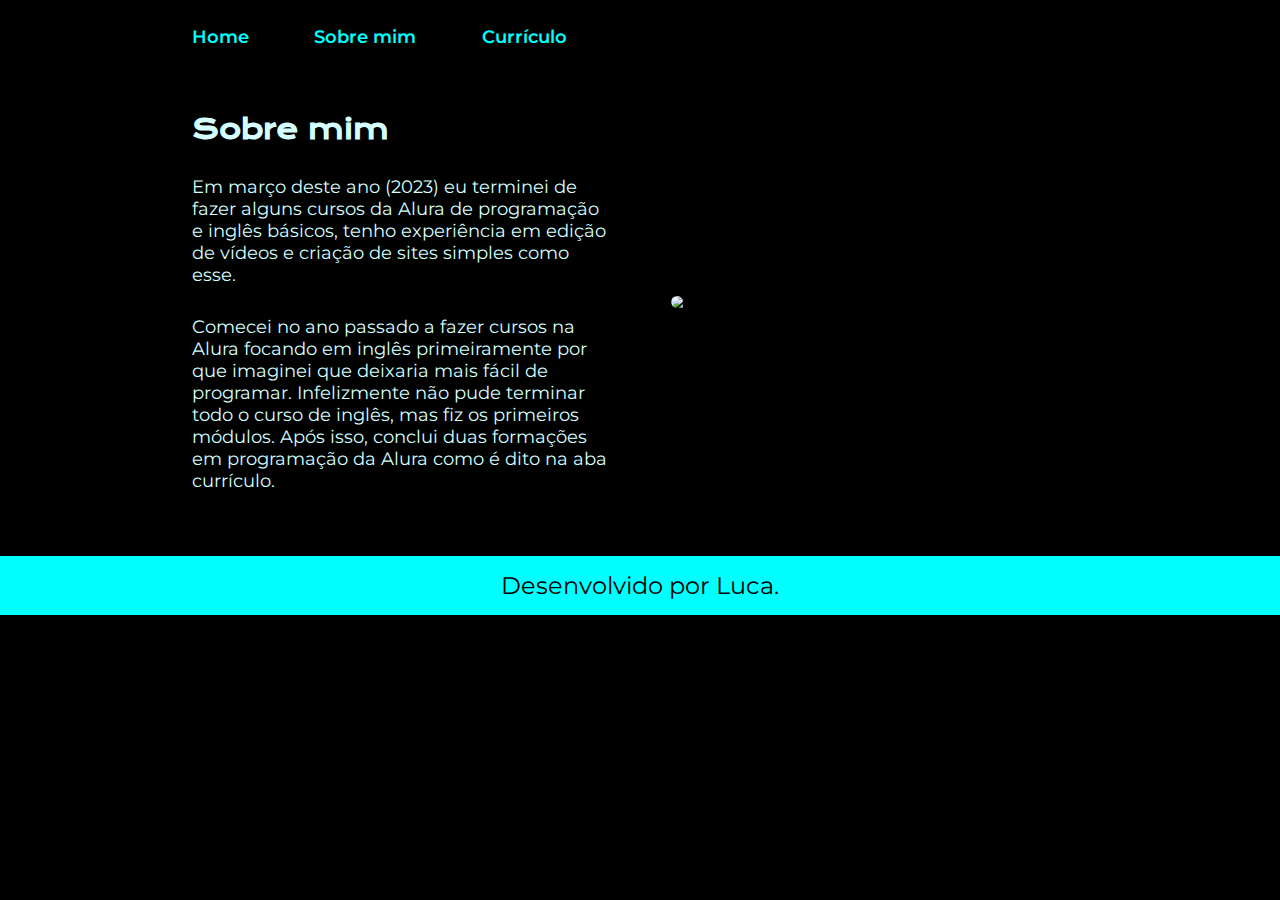
==== about.html @ 62187621 "mudando os textos sobre mim em: about" ====
<!DOCTYPE html>
<html lang="pt-br">
    <head>
        <meta charset="UTF-8">
        <meta http-equiv="X-UA-Compatible" content="IE=edge">
        <meta name="viewport" content="width=device-width, initial-scale=1.0">
        <link rel="stylesheet" href="./styles/style.css">
        <title>Sobre mim</title>
    </head>
    <body>
        <header class="cabecalho">
            <nav class="cabecalhoMenu">
                <a class="cabecalhoMenuLink" href="index.html">Home</a>
                <a class="cabecalhoMenuLink" href="about.html">Sobre mim</a>
                <a class="cabecalhoMenuLink" href="curriculo.html">Currículo</a>
            </nav>
        </header>

        <main class="apresentacao">
            <section class="apresentacaoConteudo">
                <h1 class="apreContentTitulo">Sobre mim</h1>
                <p class="apreContentTexto">Em março deste ano (2023) eu terminei de fazer alguns cursos da Alura de programação e inglês básicos, tenho experiência em edição de vídeos e criação de sites simples como esse. 
                </p>
                <p class="apreContentTexto">
                    Comecei no ano passado a fazer cursos na Alura focando em inglês primeiramente por que imaginei que deixaria mais fácil de programar. Infelizmente não pude terminar todo o curso de inglês, mas fiz os primeiros módulos. Após isso, conclui duas formações em programação da Alura como é dito na aba currículo.
                </p>
            </section>
            <img class="eu" src="./assents/eu.png">
        </main>

        <footer class="rodape">
            <p>Desenvolvido por Luca.</p>
        </footer>
    </body>
</html>
---- styles/style.css ----
@import url('https://fonts.googleapis.com/css2?family=Krona+One&family=Montserrat:wght@400;600&display=swap');

:root{
    --cor-primaria: #000000;
    --cor-secundaria: #00ffff;
    --cor-tercearia: #d5ffff;
    --cor-quartearia: #7fffd4;
    --cor-hover: #272727;

    --fonte-primaria: 'Krona One', sans-serif;
    --fonte-secundaria: 'Montserrat', sans-serif;
}
* {
    margin: 0;
    padding: 0;
    box-sizing: border-box;
}
body {
    background-color: var(--cor-primaria);
    color: var(--cor-tercearia);
    box-sizing: border-box;
}
.cabecalho{
    padding: 2% 0% 0% 15%;
}
.cabecalhoMenu{
    display: flex;
    gap: 6%;
}
.cabecalhoMenuLink{
    color: var(--cor-secundaria);
    font-family: var(--fonte-secundaria);
    font-weight: 600;
    font-size: 1.5rem;
    text-decoration: none;
}
.apresentacao {
    padding: 5% 15%;
    display: flex;
    align-items: center;
    justify-content: space-between;
    gap: 82px;
}
.apresentacaoConteudo {
    display: flex;
    width: 50%;
    flex-direction: column;
    gap: 40px;
}
.apreContentTitulo {
    font-size: 2.25rem;
    font-family: var(--fonte-primaria);
}
.destaqueTitulo {
    color: var(--cor-secundaria);
}
.apreContentTexto {
    font-size: 1.5rem;
    font-family: var(--fonte-secundaria);
}
.textoDestaque:hover{
    color: var(--cor-quartearia);
}
.links {
    display: flex;
    justify-content: space-between;
    flex-direction: column;
    align-items: center;
    gap: 32px;
}
.linksSubtitulo{
    font-family: var(--fonte-primaria);
    font-weight: 400;
    font-size: 1.5rem;
}
.linkReferencias {
    display: flex;
    justify-content: center;
    gap: 16px;
    border: 2px solid var(--cor-tercearia);
    width: 50%;
    text-align: center;
    border-radius: 8px;
    font-family: var(--fonte-secundaria);
    text-decoration: none;
    font-weight: 600px;
    font-size: 1.5rem;
    padding: 16px 0px;
    color: var(--cor-tercearia);
}
.linkReferencias:hover{
    background-color: var(--cor-hover);
    font-size: 1.5rem;
    color: var(--cor-quartearia);
    border: 3px solid var(--cor-tercearia);
    width: 53%;
}
.eu {
    width: 50%;
    border-radius: 16px;
}
.rodape{
    background-color: var(--cor-secundaria);
    text-align: center;
    font-family: var(--fonte-secundaria);
    font-size: 32px;
    font-weight: 400;
    color: var(--cor-primaria);
    padding: 20px;
}
@media(max-width: 1200px) {
    .cabecalho{
        padding: 10%;
    }
    .cabecalhoMenu{
        justify-content: center;
    }
    .apresentacao{
        flex-direction: column-reverse;
        padding: 5% 3%;
    }
    .apresentacaoConteudo{
        width: auto;
    }
}
@media(max-width: 1390px) {
    body{
        zoom: 75%;
    }
}
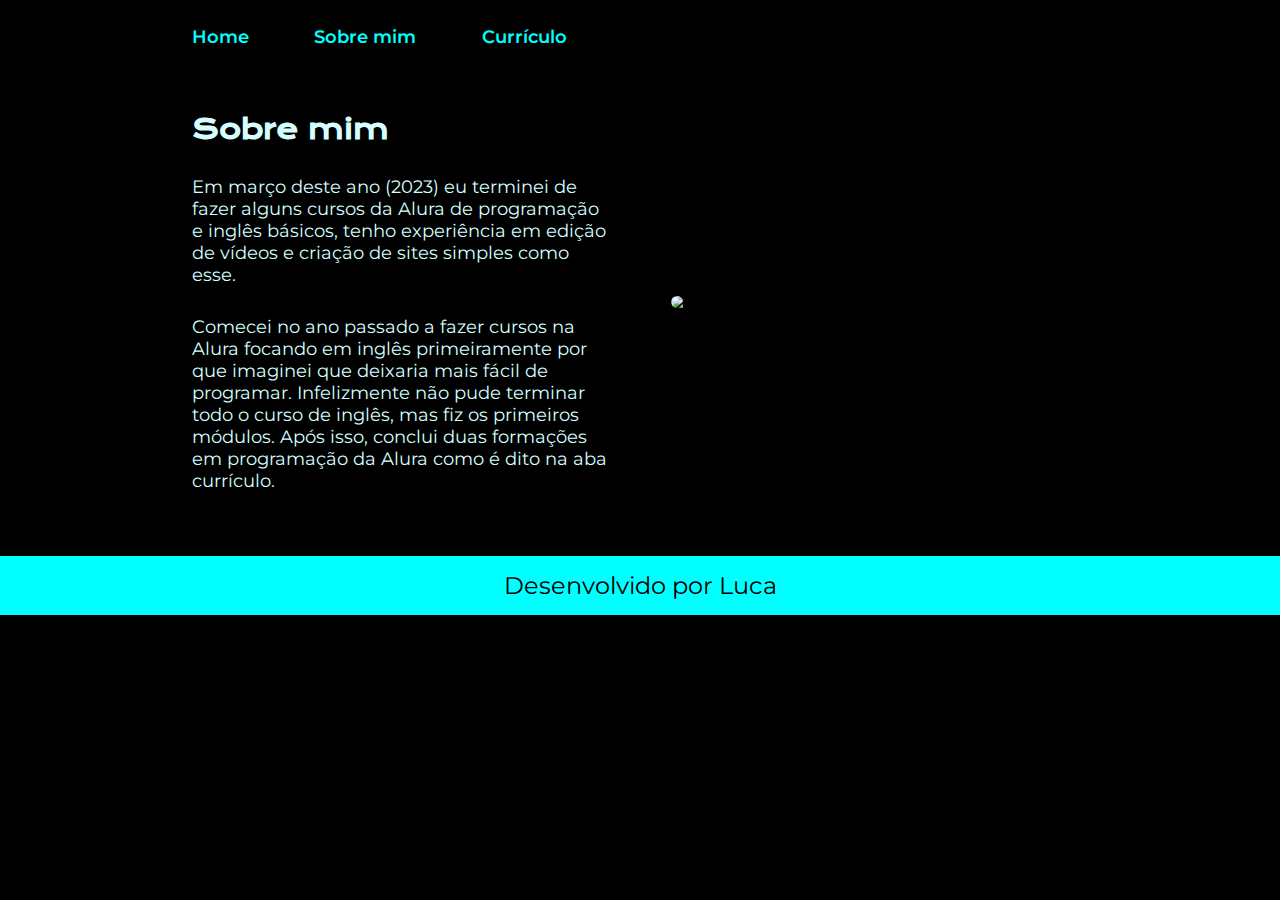
==== commit 194d457c: "atualizando cursos realizados" ====
--- a/about.html
+++ b/about.html
@@ -29,7 +29,7 @@
         </main>
 
         <footer class="rodape">
-            <p>Desenvolvido por Luca.</p>
+            <p>Desenvolvido por Luca</p>
         </footer>
     </body>
 </html>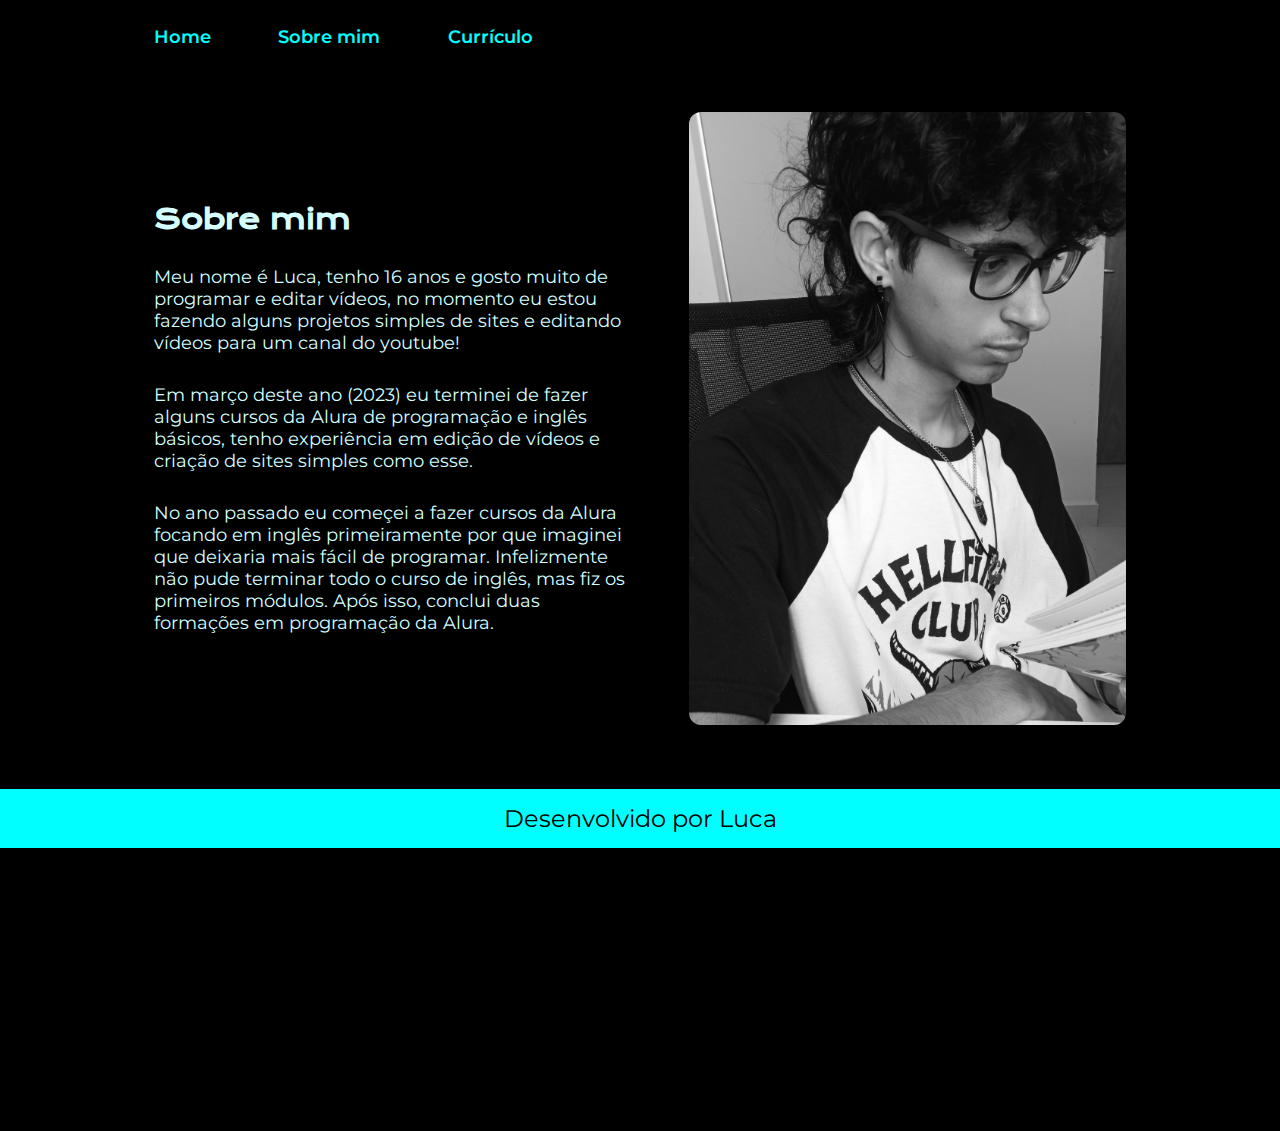
==== commit fd83287f: "adicionando mais informações ao sober mim" ====
--- a/about.html
+++ b/about.html
@@ -19,10 +19,12 @@
         <main class="apresentacao">
             <section class="apresentacaoConteudo">
                 <h1 class="apreContentTitulo">Sobre mim</h1>
+                <p class="apreContentTexto">Meu nome é Luca, tenho 16 anos e gosto muito de programar e editar vídeos, no momento eu estou fazendo alguns projetos simples de sites e editando vídeos para um canal do youtube!
+                </p>
                 <p class="apreContentTexto">Em março deste ano (2023) eu terminei de fazer alguns cursos da Alura de programação e inglês básicos, tenho experiência em edição de vídeos e criação de sites simples como esse. 
                 </p>
                 <p class="apreContentTexto">
-                    Comecei no ano passado a fazer cursos na Alura focando em inglês primeiramente por que imaginei que deixaria mais fácil de programar. Infelizmente não pude terminar todo o curso de inglês, mas fiz os primeiros módulos. Após isso, conclui duas formações em programação da Alura como é dito na aba currículo.
+                    No ano passado eu começei a fazer cursos da Alura focando em inglês primeiramente por que imaginei que deixaria mais fácil de programar. Infelizmente não pude terminar todo o curso de inglês, mas fiz os primeiros módulos. Após isso, conclui duas formações em programação da Alura.
                 </p>
             </section>
             <img class="eu" src="./assents/eu.png">
--- a/styles/style.css
+++ b/styles/style.css
@@ -21,7 +21,7 @@
     box-sizing: border-box;
 }
 .cabecalho{
-    padding: 2% 0% 0% 15%;
+    padding: 2% 0% 0% 12%;
 }
 .cabecalhoMenu{
     display: flex;
@@ -35,7 +35,7 @@
     text-decoration: none;
 }
 .apresentacao {
-    padding: 5% 15%;
+    padding: 5% 12%;
     display: flex;
     align-items: center;
     justify-content: space-between;
@@ -43,7 +43,7 @@
 }
 .apresentacaoConteudo {
     display: flex;
-    width: 50%;
+    width: 60%;
     flex-direction: column;
     gap: 40px;
 }
@@ -93,10 +93,10 @@
     font-size: 1.5rem;
     color: var(--cor-quartearia);
     border: 3px solid var(--cor-tercearia);
-    width: 53%;
+    width: 49%;
 }
 .eu {
-    width: 50%;
+    width: 45%;
     border-radius: 16px;
 }
 .rodape{
@@ -122,6 +122,10 @@
     .apresentacaoConteudo{
         width: auto;
     }
+    .eu{
+        width: 65%;
+        border-radius: 16px;
+    }
 }
 @media(max-width: 1390px) {
     body{
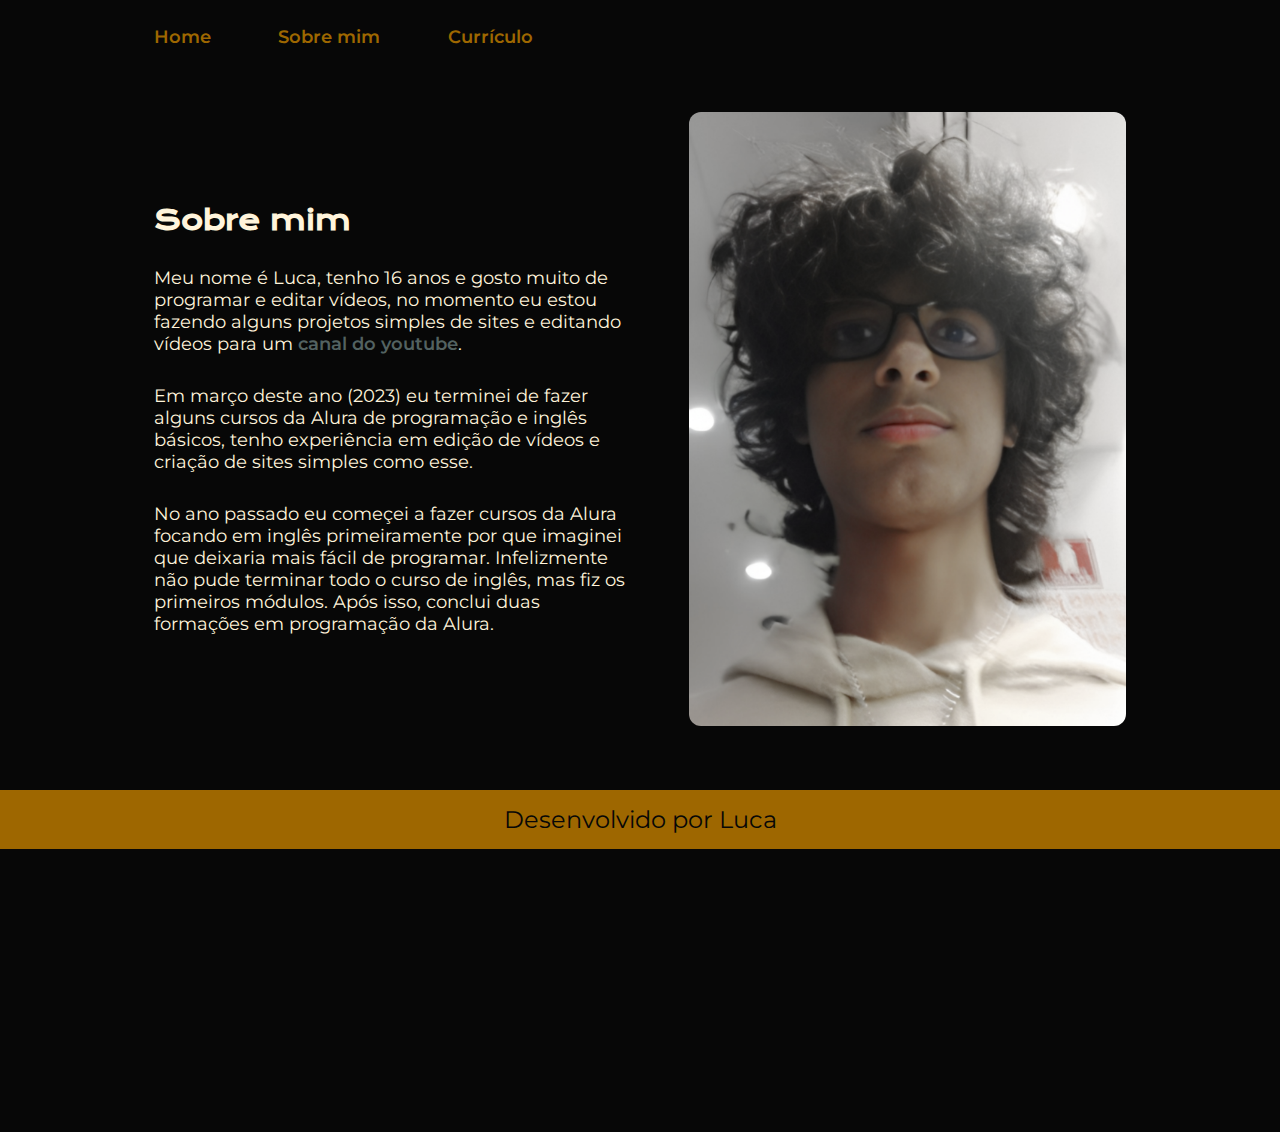
==== commit c9c18ef2: "adicionando link youtube lucaphill" ====
--- a/about.html
+++ b/about.html
@@ -19,7 +19,7 @@
         <main class="apresentacao">
             <section class="apresentacaoConteudo">
                 <h1 class="apreContentTitulo">Sobre mim</h1>
-                <p class="apreContentTexto">Meu nome é Luca, tenho 16 anos e gosto muito de programar e editar vídeos, no momento eu estou fazendo alguns projetos simples de sites e editando vídeos para um canal do youtube!
+                <p class="apreContentTexto">Meu nome é Luca, tenho 16 anos e gosto muito de programar e editar vídeos, no momento eu estou fazendo alguns projetos simples de sites e editando vídeos para um <a class="apreContentTextoLink" href="https://youtube.com/@lucaphill">canal do youtube</a>.
                 </p>
                 <p class="apreContentTexto">Em março deste ano (2023) eu terminei de fazer alguns cursos da Alura de programação e inglês básicos, tenho experiência em edição de vídeos e criação de sites simples como esse. 
                 </p>
--- a/styles/style.css
+++ b/styles/style.css
@@ -1,11 +1,11 @@
 @import url('https://fonts.googleapis.com/css2?family=Krona+One&family=Montserrat:wght@400;600&display=swap');
 
 :root{
-    --cor-primaria: #000000;
-    --cor-secundaria: #00ffff;
-    --cor-tercearia: #d5ffff;
-    --cor-quartearia: #7fffd4;
-    --cor-hover: #272727;
+    --cor-primaria: #070707;
+    --cor-secundaria: #9e6700;
+    --cor-tercearia: #fff4db;
+    --cor-quartearia: #536261;
+    --cor-hover: #1f1d18;
 
     --fonte-primaria: 'Krona One', sans-serif;
     --fonte-secundaria: 'Montserrat', sans-serif;
@@ -34,6 +34,9 @@
     font-size: 1.5rem;
     text-decoration: none;
 }
+.cabecalhoMenuLink:hover{
+    color: var(--cor-quartearia)
+}
 .apresentacao {
     padding: 5% 12%;
     display: flex;
@@ -46,6 +49,15 @@
     width: 60%;
     flex-direction: column;
     gap: 40px;
+}
+.apreContentTextoLink {
+    color: var(--cor-quartearia);
+    font-weight: 600;
+    font-size: 1.5rem;
+    text-decoration: none;
+}
+.apreContentTextoLink:hover {
+    color: var(--cor-secundaria);
 }
 .apreContentTitulo {
     font-size: 2.25rem;
@@ -126,6 +138,9 @@
         width: 65%;
         border-radius: 16px;
     }
+    .linkReferencias{
+        width:60%;
+    }
 }
 @media(max-width: 1390px) {
     body{
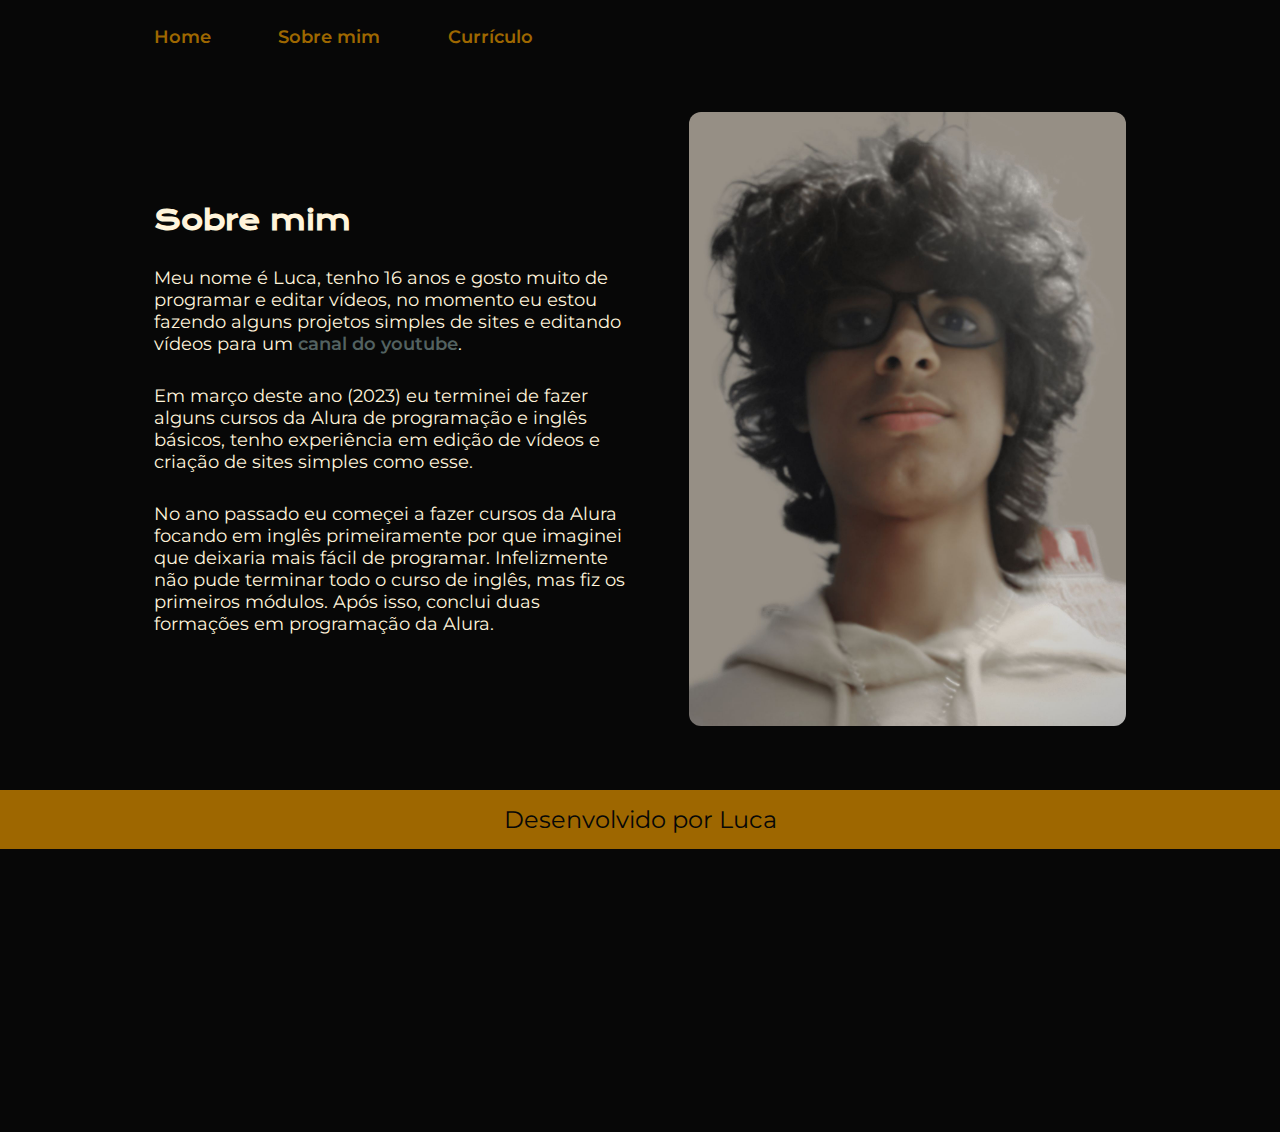
==== commit 8c0c5657: "otimizando o projeto" ====
--- a/about.html
+++ b/about.html
@@ -27,7 +27,7 @@
                     No ano passado eu começei a fazer cursos da Alura focando em inglês primeiramente por que imaginei que deixaria mais fácil de programar. Infelizmente não pude terminar todo o curso de inglês, mas fiz os primeiros módulos. Após isso, conclui duas formações em programação da Alura.
                 </p>
             </section>
-            <img class="eu" src="./assents/eu.png">
+            <img class="eu" src="./assents/eu.jpg">
         </main>
 
         <footer class="rodape">
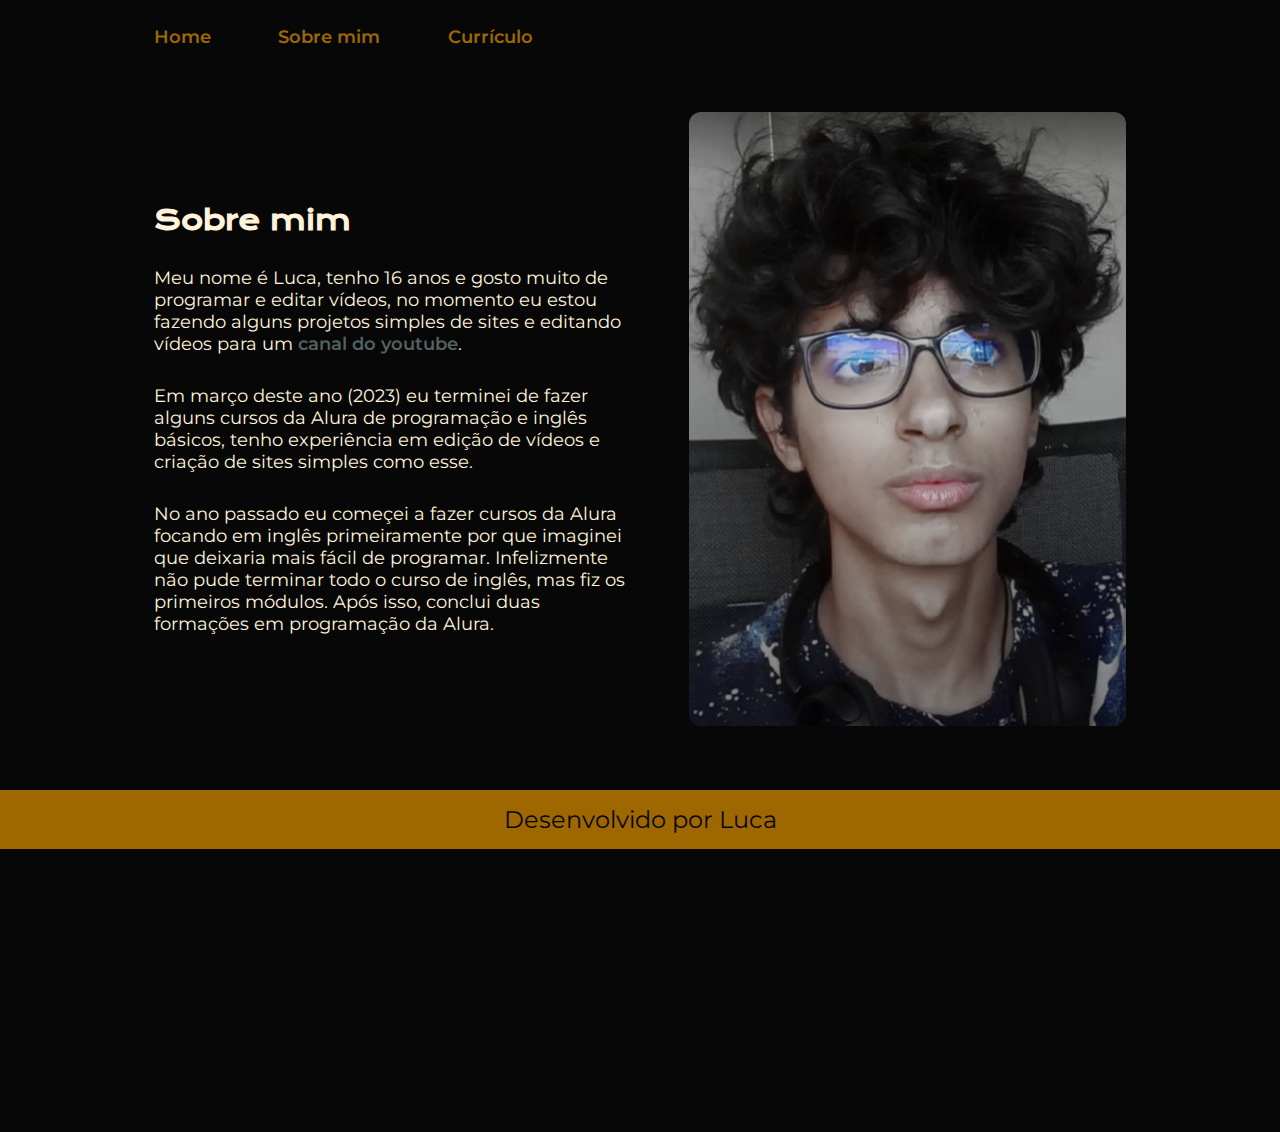
==== commit ce7819a3: "Implementando o icon (favicon) no site" ====
--- a/about.html
+++ b/about.html
@@ -5,6 +5,7 @@
         <meta http-equiv="X-UA-Compatible" content="IE=edge">
         <meta name="viewport" content="width=device-width, initial-scale=1.0">
         <link rel="stylesheet" href="./styles/style.css">
+        <link rel="sortcut icon" href="assents/icon.png">
         <title>Sobre mim</title>
     </head>
     <body>
--- a/styles/style.css
+++ b/styles/style.css
@@ -141,6 +141,9 @@
     .linkReferencias{
         width:60%;
     }
+    .linkReferencias:hover{
+        width: 59%;
+    }
 }
 @media(max-width: 1390px) {
     body{
